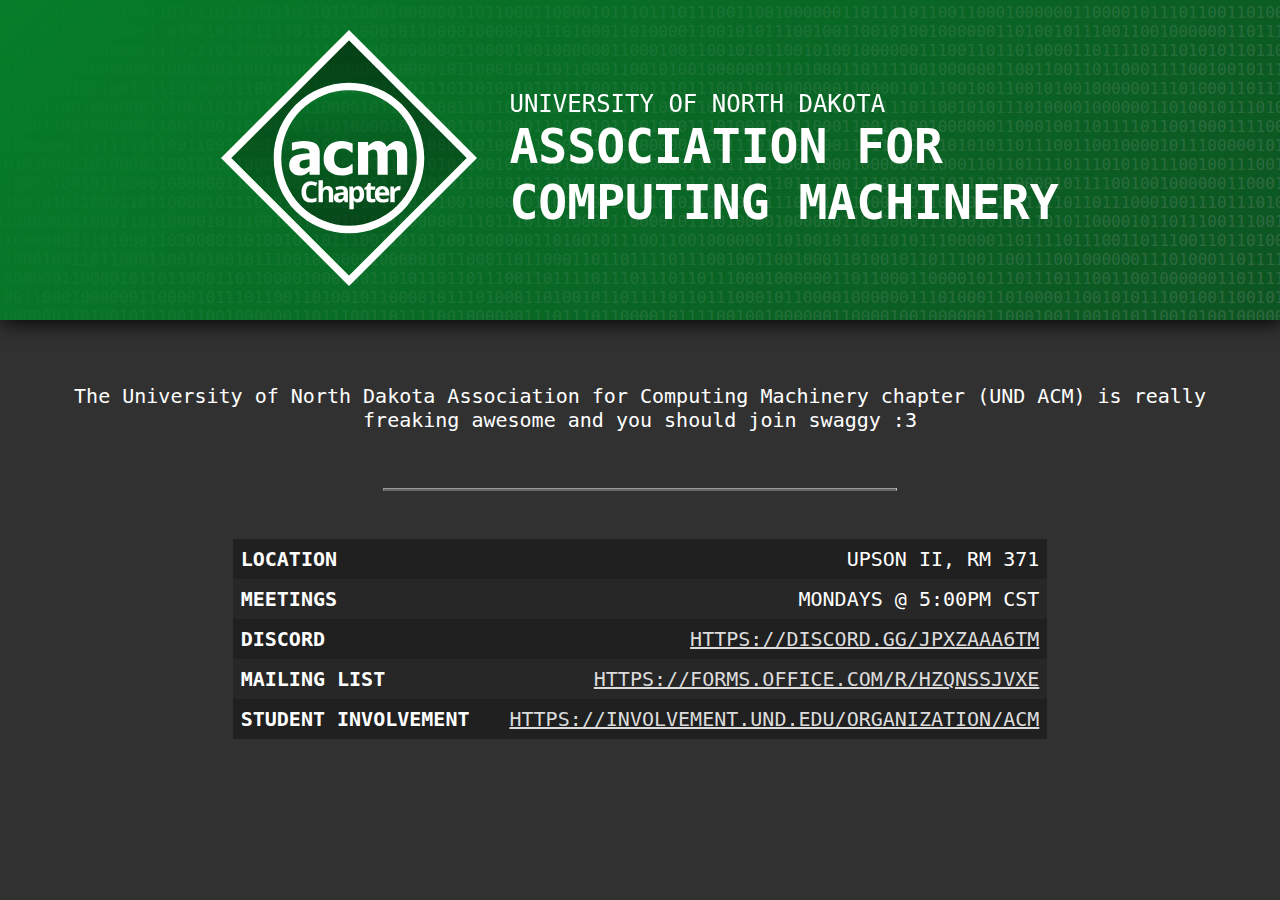
==== index.html @ e080c4de "initial push" ====
<!DOCTYPE html>
<html lang="en">
<head>
    <meta charset="UTF-8">
    <title>Title</title>
    <link rel="stylesheet" href="/style.css"/>
</head>
<body>
    <!-- Made with <3 and copious amounts of caffeine by Joseph Melancon, 2025 -->
    <div id='backdrop' role="presentation">
        <div></div>
        <div>
            <!-- The following binary is gibberish. It is not any form of encoded text. -->
            <span>
                [base64]
            </span>
        </div>
    </div>
    <header id="header">
        <div>
            <div>
                <svg
                        width="100mm"
                        height="99.999458mm"
                        viewBox="0 0 100 99.999458"
                        version="1.1"
                        id="svg535"
                        xmlns:xlink="http://www.w3.org/1999/xlink"
                        xmlns="http://www.w3.org/2000/svg"
                        xmlns:svg="http://www.w3.org/2000/svg">
                    <defs
                            id="defs532">
                        <linearGradient
                                xlink:href="#linearGradient2173"
                                id="linearGradient2175"
                                x1="120.00053"
                                y1="209.00696"
                                x2="120.00053"
                                y2="30.993078"
                                gradientUnits="userSpaceOnUse" />
                        <linearGradient
                                id="linearGradient2173">
                            <stop
                                    style="stop-color:#000000;stop-opacity:0;"
                                    offset="0"
                                    id="stop2169" />
                            <stop
                                    style="stop-color:#000000;stop-opacity:0.47222221;"
                                    offset="1"
                                    id="stop2171" />
                        </linearGradient>
                        <linearGradient
                                xlink:href="#linearGradient2108"
                                id="linearGradient2219"
                                gradientUnits="userSpaceOnUse"
                                x1="120"
                                y1="70.882812"
                                x2="120"
                                y2="169.11133"
                                gradientTransform="matrix(4.0446067,0,0,4.0446067,-125.35489,-845.3548)" />
                        <linearGradient
                                id="linearGradient2108">
                            <stop
                                    style="stop-color:#000000;stop-opacity:0;"
                                    offset="0"
                                    id="stop2104" />
                            <stop
                                    style="stop-color:#000000;stop-opacity:0.36944443;"
                                    offset="1"
                                    id="stop2106" />
                        </linearGradient>
                    </defs>
                    <g
                            id="layer1"
                            transform="matrix(2.0368518,0,0,2.0368518,-36.911086,-61.069208)">
                        <g
                                id="g922"
                                transform="matrix(0.06541633,0,0,-0.06541633,19.119442,78.079716)">
                            <path
                                    id="path2166"
                                    style="opacity:0.993521;fill:url(#linearGradient2175);fill-opacity:1;stroke-width:1.056;stroke-dasharray:none;paint-order:stroke fill markers"
                                    d="M 120,30.992188 30.992188,120 120,209.00781 209.00781,120 Z m 0,39.890625 A 49.115238,49.114262 0 0 1 169.11523,119.99805 49.115238,49.114262 0 0 1 120,169.11133 49.115238,49.114262 0 0 1 70.884765,119.99805 49.115238,49.114262 0 0 1 120,70.882813 Z"
                                    transform="matrix(4.0446067,0,0,-4.0446067,-125.3549,845.35479)" />
                            <path
                                    style="display:inline;fill:none;fill-opacity:1;stroke:#ffffff;stroke-width:21.5712;stroke-dasharray:none;stroke-opacity:1;paint-order:stroke fill markers"
                                    d="M 360.00002,0.0038577 720.00003,360.00049 360.00002,719.99998 8.466724e-6,360.00049 Z"
                                    id="path3179" />
                            <ellipse
                                    style="opacity:0.993521;fill:url(#linearGradient2219);fill-opacity:1;stroke-width:4.2711;stroke-dasharray:none;paint-order:stroke fill markers"
                                    id="path2101-7"
                                    cx="359.99789"
                                    cy="-360.01382"
                                    rx="198.65182"
                                    ry="198.64787"
                                    transform="scale(1,-1)" />
                            <path
                                    id="path1448"
                                    style="fill:#ffffff;fill-opacity:1;fill-rule:nonzero;stroke:none"
                                    d="m 359.9979,580.72534 c -121.89488,0 -220.72335,-98.81748 -220.72335,-220.72335 0,-121.91788 98.82847,-220.72335 220.72335,-220.72335 121.91388,0 220.72335,98.80547 220.72335,220.72335 0,121.90587 -98.80947,220.72335 -220.72335,220.72335 z m 0,-22.06365 A 198.65247,198.64575 0 0 0 558.64971,360.00989 198.65247,198.64575 0 0 0 359.9979,161.36598 198.65247,198.64575 0 0 0 161.3461,360.00989 198.65247,198.64575 0 0 0 359.9979,558.66169 Z" />
                            <g
                                    id="layer3"
                                    transform="matrix(4.0446067,0,0,-4.0446067,-125.3549,845.35479)">
                                <g
                                        aria-label="Chapter"
                                        transform="matrix(2.4724283,0,0,2.4724283,84.367635,152.05997)"
                                        id="text1964"
                                        style="font-weight:bold;font-size:8.5px;font-family:MyriadPro;-inkscape-font-specification:MyriadPro-Bold;fill:#ffffff">
                                    <path
                                            d="m 3.3405,-5.083 q -0.7395,0 -1.1305,0.5525 -0.391,0.5525 -0.391,1.513 0,0.969 0.357,1.5045 0.3655,0.527 1.1645,0.527 0.374,0 0.7395,-0.085 0.374,-0.085 0.8075,-0.238 v 1.0795 Q 4.488,-0.068 4.097,0.0085 3.706,0.085 3.2215,0.085 2.2865,0.085 1.6745,-0.2975 1.071,-0.6885 0.782,-1.3855 0.493,-2.091 0.493,-3.026 q 0,-0.918 0.3315,-1.6235 0.3315,-0.7055 0.9605,-1.105 0.6375,-0.3995 1.5555,-0.3995 0.4505,0 0.901,0.119 0.459,0.1105 0.8755,0.306 L 4.7005,-4.6835 Q 4.3605,-4.845 4.012,-4.964 3.672,-5.083 3.3405,-5.083 Z"
                                            id="path3891" />
                                    <path
                                            d="m 6.7493195,-5.1425 q 0,0.34 -0.0255,0.6545 -0.017,0.3145 -0.034,0.442 h 0.068 q 0.221,-0.357 0.5695,-0.5185 0.3485,-0.1615 0.7735,-0.1615 0.7565,0 1.207,0.408 0.459,0.3995 0.459,1.292 V 0 h -1.2665 v -2.7115 q 0,-1.003 -0.748,-1.003 -0.5695,0 -0.7905,0.3995 -0.2125,0.391 -0.2125,1.1305 V 0 h -1.2665 v -6.46 h 1.2665 z"
                                            id="path3893" />
                                    <path
                                            d="m 12.155368,-4.7345 q 0.935,0 1.428,0.408 0.5015,0.3995 0.5015,1.2325 V 0 h -0.884 l -0.2465,-0.629 h -0.034 q -0.2975,0.374 -0.629,0.544 -0.3315,0.17 -0.9095,0.17 -0.6205,0 -1.0285,-0.357 -0.4079996,-0.3655 -0.4079996,-1.1135 0,-0.7395 0.5184996,-1.088 0.5185,-0.357 1.5555,-0.391 l 0.8075,-0.0255 v -0.204 q 0,-0.3655 -0.1955,-0.5355 -0.187,-0.17 -0.527,-0.17 -0.34,0 -0.663,0.102 -0.323,0.0935 -0.646,0.238 l -0.4165,-0.8585 q 0.374,-0.1955 0.8245,-0.306 0.459,-0.1105 0.952,-0.1105 z m 0.1785,2.601 q -0.612,0.017 -0.85,0.221 -0.238,0.204 -0.238,0.5355 0,0.289 0.17,0.4165 0.17,0.119 0.442,0.119 0.408,0 0.6885,-0.238 0.2805,-0.2465 0.2805,-0.6885 v -0.3825 z"
                                            id="path3895" />
                                    <path
                                            d="m 17.110267,-4.726 q 0.782,0 1.2665,0.612 0.4845,0.6035 0.4845,1.785 0,1.1815 -0.5015,1.802 -0.5015,0.612 -1.2835,0.612 -0.5015,0 -0.799,-0.1785 -0.2975,-0.187 -0.4845,-0.4165 h -0.068 q 0.068,0.357 0.068,0.68 v 1.87 h -1.2665 v -6.681 h 1.0285 l 0.1785,0.6035 h 0.0595 q 0.187,-0.2805 0.5015,-0.4845 0.3145,-0.204 0.816,-0.204 z m -0.408,1.0115 q -0.493,0 -0.697,0.306 -0.1955,0.306 -0.2125,0.935 v 0.136 q 0,0.6715 0.1955,1.037 0.204,0.357 0.731,0.357 0.4335,0 0.6375,-0.357 0.2125,-0.3655 0.2125,-1.0455 0,-1.3685 -0.867,-1.3685 z"
                                            id="path3897" />
                                    <path
                                            d="m 21.351881,-0.9265 q 0.2125,0 0.408,-0.0425 0.1955,-0.0425 0.391,-0.102 v 0.9435 q -0.204,0.085 -0.51,0.1445 -0.2975,0.068 -0.6545,0.068 -0.4165,0 -0.748,-0.136 -0.323,-0.136 -0.5185,-0.4675 -0.187,-0.34 -0.187,-0.935 V -3.689 h -0.6035 v -0.5355 l 0.697,-0.425 0.3655,-0.9775 h 0.8075 v 0.986 h 1.3005 v 0.952 h -1.3005 v 2.2355 q 0,0.2635 0.153,0.3995 0.153,0.1275 0.3995,0.1275 z"
                                            id="path3899" />
                                    <path
                                            d="m 24.174129,-4.726 q 0.9605,0 1.5215,0.5525 0.561,0.544 0.561,1.5555 v 0.612 h -2.992 q 0.017,0.5355 0.3145,0.8415 0.306,0.306 0.8415,0.306 0.4505,0 0.816,-0.085 0.3655,-0.0935 0.7565,-0.2805 v 0.9775 q -0.34,0.17 -0.7225,0.2465 -0.374,0.085 -0.9095,0.085 -0.697,0 -1.2325,-0.255 -0.5355,-0.2635 -0.8415,-0.7905 -0.306,-0.527 -0.306,-1.326 0,-0.816 0.272,-1.3515 0.2805,-0.544 0.7735,-0.816 0.493,-0.272 1.1475,-0.272 z m 0.0085,0.901 q -0.3655,0 -0.612,0.238 -0.238,0.238 -0.2805,0.7395 h 1.7765 q -0.0085,-0.425 -0.221,-0.697 -0.2125,-0.2805 -0.663,-0.2805 z"
                                            id="path3901" />
                                    <path
                                            d="m 29.12952,-4.726 q 0.0935,0 0.221,0.0085 0.1275,0.0085 0.204,0.0255 l -0.0935,1.19 q -0.0595,-0.017 -0.1785,-0.0255 -0.1105,-0.017 -0.1955,-0.017 -0.323,0 -0.6205,0.119 -0.2975,0.1105 -0.4845,0.3655 -0.1785,0.255 -0.1785,0.697 V 0 h -1.2665 v -4.641 h 0.9605 l 0.187,0.782 h 0.0595 q 0.204,-0.357 0.561,-0.612 0.357,-0.255 0.8245,-0.255 z"
                                            id="path3903" />
                                </g>
                                <path
                                        d="m 500.762,311.191 v 47.836 c 0,4.707 -0.098,8.692 -0.254,11.934 -0.176,3.223 -0.684,5.879 -1.543,7.93 -0.86,2.031 -2.188,3.535 -3.985,4.464 -1.796,0.946 -4.316,1.415 -7.578,1.415 -2.265,0 -4.531,-0.508 -6.738,-1.473 -2.226,-1.016 -4.668,-2.434 -7.285,-4.25 v -67.856 h -29.844 v 47.836 c 0,4.649 -0.097,8.614 -0.293,11.895 -0.215,3.262 -0.722,5.918 -1.582,7.969 -0.859,2.031 -2.187,3.535 -3.984,4.464 -1.797,0.946 -4.297,1.415 -7.481,1.415 -2.441,0 -4.843,-0.567 -7.187,-1.7 -2.344,-1.152 -4.629,-2.488 -6.836,-4.023 v -67.856 h -29.844 v 95.629 h 29.844 v -10.547 c 4.863,4.161 9.473,7.383 13.789,9.707 4.316,2.344 9.16,3.508 14.551,3.508 5.859,0 10.996,-1.398 15.41,-4.179 4.433,-2.786 7.812,-6.926 10.137,-12.434 5.742,5.332 11.152,9.434 16.23,12.305 5.078,2.871 10.234,4.308 15.449,4.308 4.434,0 8.399,-0.722 11.914,-2.14 3.536,-1.426 6.504,-3.543 8.946,-6.387 2.675,-3.066 4.668,-6.707 5.996,-10.945 1.347,-4.231 2.011,-9.758 2.011,-16.555 v -62.27 h -29.843"
                                        style="fill:#ffffff;fill-opacity:1;fill-rule:nonzero;stroke:none"
                                        id="path1958"
                                        transform="matrix(0.24724283,0,0,-0.24724283,30.9931,209.00791)" />
                                <path
                                        d="m 339.668,308.73 c -7.91,0 -15.156,0.997 -21.719,2.989 -6.562,1.953 -12.265,5.039 -17.09,9.199 -4.785,4.121 -8.515,9.316 -11.191,15.586 -2.676,6.269 -4.004,13.652 -4.004,22.172 0,9.14 1.445,16.914 4.356,23.332 2.89,6.394 6.816,11.668 11.777,15.82 4.766,3.965 10.371,6.914 16.836,8.797 6.465,1.895 13.183,2.863 20.176,2.863 5.293,0 10.586,-0.617 15.879,-1.847 5.292,-1.2 10.605,-3.164 15.957,-5.828 v -25.598 h -3.848 c -1.192,1.133 -2.656,2.383 -4.395,3.75 -1.738,1.367 -3.632,2.637 -5.683,3.769 -2.149,1.204 -4.61,2.2 -7.324,3.028 -2.735,0.82 -5.782,1.23 -9.141,1.23 -7.637,0 -13.535,-2.637 -17.715,-7.949 -4.18,-5.293 -6.269,-12.402 -6.269,-21.367 0,-9.574 2.226,-16.723 6.699,-21.41 4.472,-4.688 10.39,-7.071 17.793,-7.071 3.75,0 7.051,0.45 9.902,1.289 2.852,0.821 5.293,1.856 7.344,3.028 1.992,1.191 3.691,2.402 5.117,3.691 1.426,1.25 2.656,2.402 3.672,3.399 h 3.848 v -25.489 c -1.719,-0.742 -3.692,-1.582 -5.938,-2.558 -2.246,-0.938 -4.531,-1.719 -6.855,-2.364 -2.911,-0.8 -5.625,-1.406 -8.164,-1.816 -2.52,-0.41 -5.879,-0.645 -10.02,-0.645"
                                        style="fill:#ffffff;fill-opacity:1;fill-rule:nonzero;stroke:none"
                                        id="path1956"
                                        transform="matrix(0.24724283,0,0,-0.24724283,30.9931,209.00791)" />
                                <path
                                        d="m 244.336,336.23 v 19.829 c -5.02,-0.508 -9.063,-0.957 -12.148,-1.309 -3.106,-0.371 -6.153,-1.094 -9.122,-2.168 -2.597,-0.902 -4.609,-2.269 -6.054,-4.125 -1.426,-1.816 -2.149,-4.277 -2.149,-7.305 0,-4.472 1.211,-7.519 3.594,-9.199 2.383,-1.66 5.918,-2.48 10.606,-2.48 2.578,0 5.214,0.586 7.929,1.757 2.696,1.172 5.137,2.872 7.344,5 z m 0,-14.902 c -2.031,-1.699 -3.867,-3.223 -5.469,-4.57 -1.621,-1.387 -3.789,-2.754 -6.504,-4.102 -2.656,-1.289 -5.254,-2.285 -7.773,-2.929 -2.52,-0.645 -6.035,-0.997 -10.567,-0.997 -8.437,0 -15.449,2.833 -21.015,8.516 -5.586,5.664 -8.36,12.813 -8.36,21.445 0,7.129 1.407,12.832 4.239,17.211 2.832,4.375 6.914,7.832 12.226,10.391 5.391,2.598 11.797,4.414 19.278,5.449 7.48,1.016 15.507,1.817 24.121,2.383 v 0.508 c 0,5.273 -1.953,8.906 -5.821,10.918 -3.886,2.023 -9.687,3.027 -17.461,3.027 -3.496,0 -7.597,-0.644 -12.304,-1.933 -4.688,-1.29 -9.278,-2.93 -13.75,-4.922 h -2.539 v 23.164 c 2.949,0.859 7.715,1.855 14.316,3.027 6.582,1.172 13.223,1.758 19.922,1.758 16.484,0 28.496,-2.754 36.016,-8.242 7.519,-5.469 11.289,-13.848 11.289,-25.098 v -65.141 h -29.844 v 10.137"
                                        style="fill:#ffffff;fill-opacity:1;fill-rule:nonzero;stroke:none"
                                        id="path1954"
                                        transform="matrix(0.24724283,0,0,-0.24724283,30.9931,209.00791)" />
                            </g>
                        </g>
                    </g>
                </svg>
            </div>
            <div>
                <span>University of North Dakota</span>
                <h1>Association for<br/>Computing Machinery</h1>
            </div>
        </div>
    </header>
    <main id="content">
        <div>
            <div id="description">
                <span>
                    The University of North Dakota Association for Computing Machinery chapter (UND ACM) is really
                    freaking awesome and you should join swaggy :3
                </span>
            </div>
            <hr/>
            <table>
                <tr>
                    <td>Location</td>
                    <td>Upson II, Rm 371</td>
                </tr>
                <tr>
                    <td>Meetings</td>
                    <td>Mondays @ 5:00PM CST</td>
                </tr>
                <tr>
                    <td>Discord</td>
                    <td><a href="https://discord.gg/jpxZaaA6tm">https://discord.gg/jpxZaaA6tm</a></td>
                </tr>
                <tr>
                    <td>Mailing List</td>
                    <td><a href="https://forms.office.com/r/HZqnSSjvXE">https://forms.office.com/r/HZqnSSjvXE</a></td>
                </tr>
                <tr>
                    <td>Student Involvement</td>
                    <td><a href="https://involvement.und.edu/organization/acm">https://involvement.und.edu/organization/acm</a></td>
                </tr>
            </table>
        </div>
    </main>
</body>
</html>
---- style.css ----
body {
    margin: 0;
    background-color: #313131;
}

#header, #backdrop, #content {
    width: 100vw;
    height: 100vh;
}

#content{
    height: calc(100vh - 24rem);
}

#backdrop{
    overflow: hidden;
    height: 20rem;
    position: absolute;
    top: 0;
    left: 0;
}

#backdrop > div:first-child{
    position: sticky;
    top: 0;
    left: 0;
    z-index: 3;
    height: 20rem;
    background: linear-gradient(-45deg, #0f4d21db, #057d29);
}

#backdrop > div:last-child{
    z-index: 2;
    position: absolute;
    height: calc(20rem + 32px);
    width: calc(100vw + 32px);
    top: -16px;
    left: -16px;
    background-color: #008026;
}

#backdrop > div:last-child > span{
    overflow-wrap: break-word;
    color: white;
    font-family: "IBM Plex Mono", monospace;
}

#header{
    display: flex;
    height: 20rem;
    box-shadow: 2px 2px 20px black;
}

#header svg{
    width: 16rem;
    height: 16rem;
}

#header > div{
    display: flex;
    font-family: "IBM Plex Mono", monospace;
    color: white;
    text-transform: uppercase;
    margin: auto auto;
    z-index: 4;
}

#header > div > div:last-child{
    margin-left: 2rem;
    margin-top: auto;
    margin-bottom: auto;
}

#header > div > div:last-child > h1{
    font-size: 48px;
    margin: 0;
}

#header > div > div:last-child > span{
    font-size: 24px;
    margin: 0;
}

#content > div{
    margin: 4rem 2rem;
    color: white;
    font-family: "IBM Plex Mono", monospace;
}

#content #description{
    font-size: 20px;
    text-align: center;
    padding-bottom: 3rem;
}

#content hr{
    margin-bottom: 3rem;
    width: 32rem;
    color: #0000;
    border-bottom: 2px solid #fff4;
}

#content table {
    font-size: 20px;
    margin: 0 auto;
    border-collapse: collapse;
}

#content table td{
    padding: 0.5rem;
}

#content table tr{
    background-color: #0003;
}

#content table tr:nth-child(odd){
    background-color: #0005;
}

#content table tr td:first-child{
    font-weight: 700;
    text-transform: uppercase;
}

#content table tr td:last-child{
    padding-left: 2rem;
    text-align: right;
    text-transform: uppercase;
}

#content a{
    color: gainsboro;
}
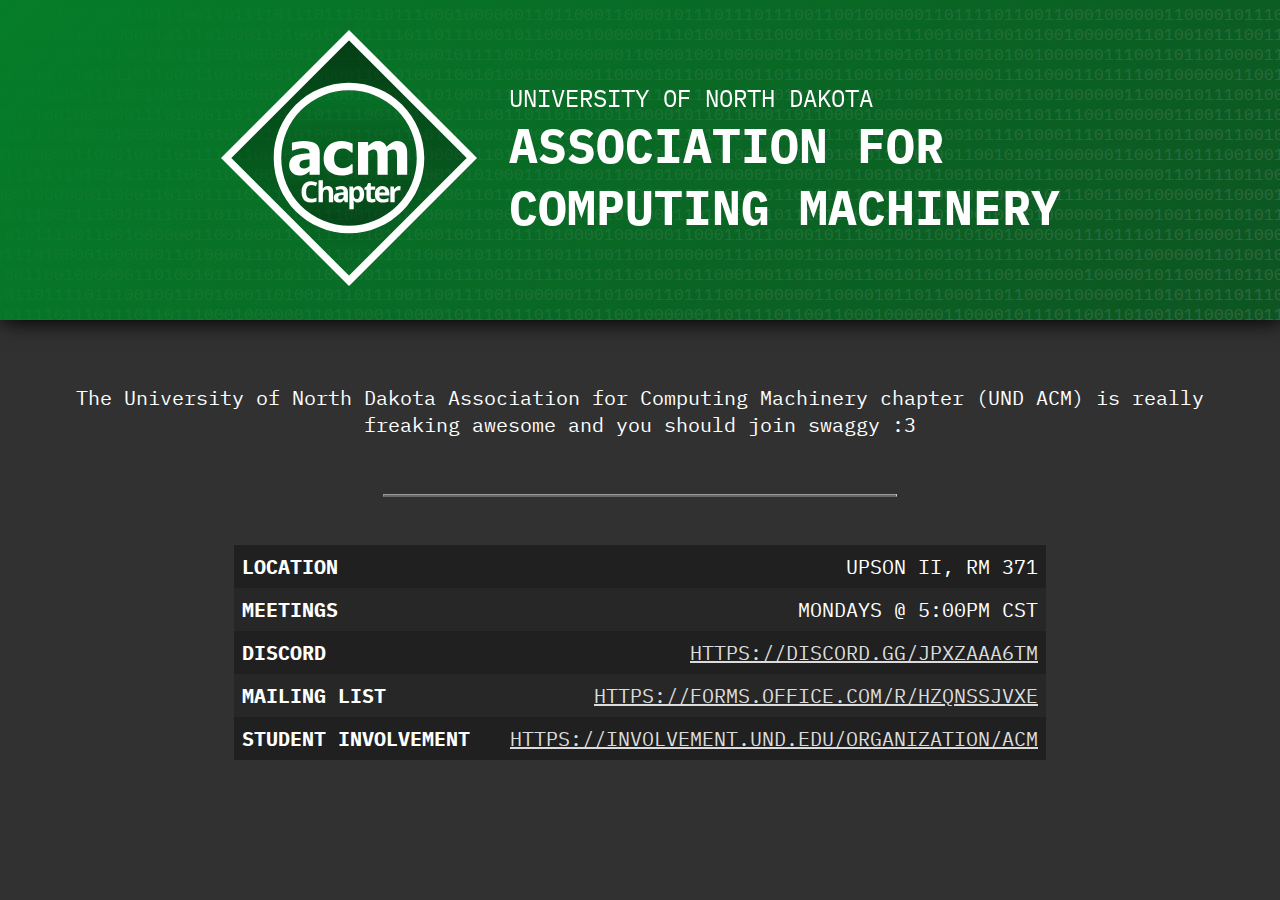
==== commit 27afbe1e: "fonts, favicon, and title" ====
--- a/index.html
+++ b/index.html
@@ -2,8 +2,13 @@
 <html lang="en">
 <head>
     <meta charset="UTF-8">
-    <title>Title</title>
+    <title>Landing | UND ACM</title>
+    <link rel="preload" href="/style.css" as="style">
     <link rel="stylesheet" href="/style.css"/>
+    <link rel="preconnect" href="https://fonts.googleapis.com">
+    <link rel="preconnect" href="https://fonts.gstatic.com" crossorigin>
+    <link href="https://fonts.googleapis.com/css2?family=IBM+Plex+Mono:wght@400;700&display=swap" rel="stylesheet">
+    <link rel="icon" href="/favicon.svg" type="image/svg+xml"/>
 </head>
 <body>
     <!-- Made with <3 and copious amounts of caffeine by Joseph Melancon, 2025 -->
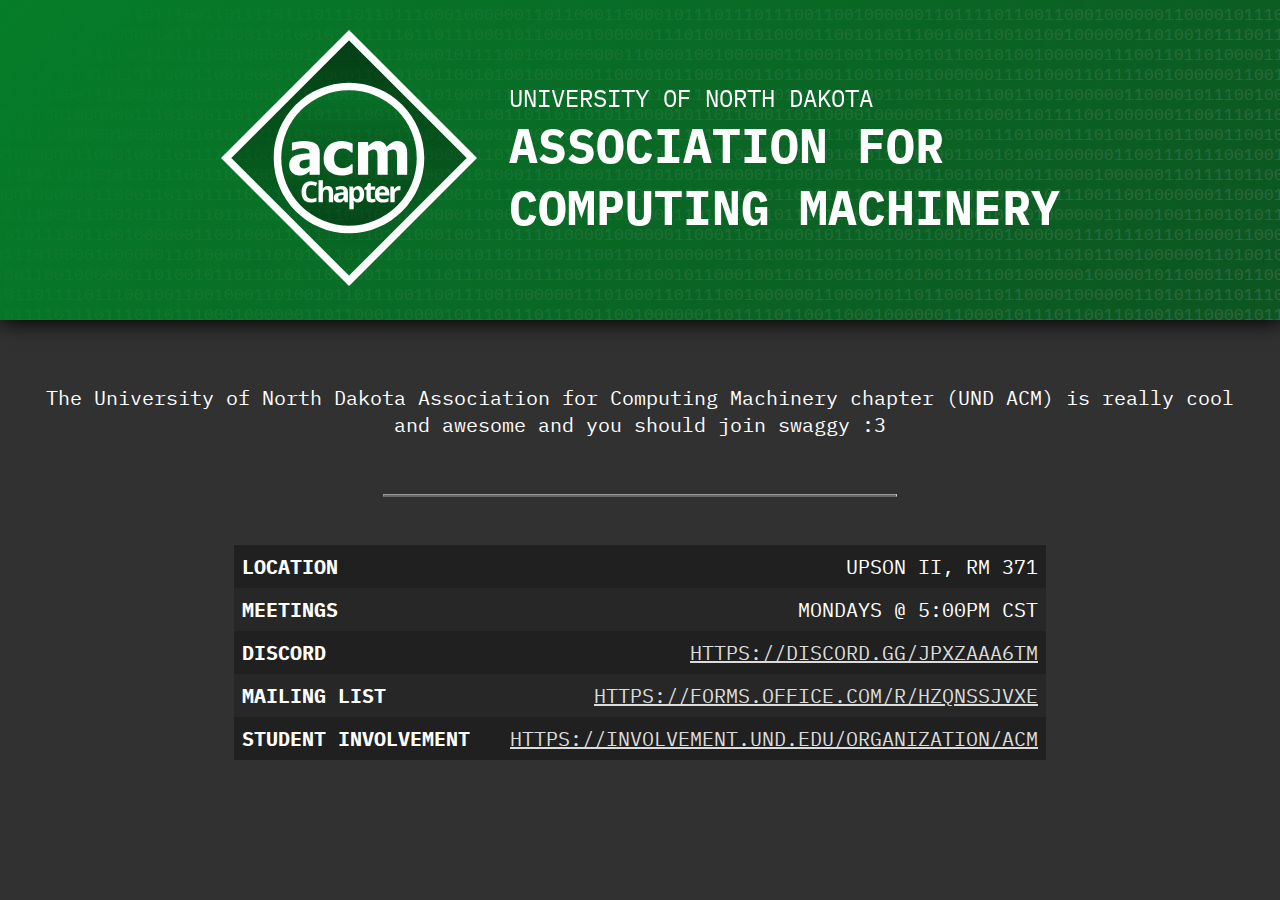
==== commit 329f71bd: "professionalism" ====
--- a/index.html
+++ b/index.html
@@ -3,12 +3,12 @@
 <head>
     <meta charset="UTF-8">
     <title>Landing | UND ACM</title>
-    <link rel="preload" href="/style.css" as="style">
-    <link rel="stylesheet" href="/style.css"/>
+    <link rel="preload" href="style.css" as="style">
+    <link rel="stylesheet" href="style.css"/>
     <link rel="preconnect" href="https://fonts.googleapis.com">
     <link rel="preconnect" href="https://fonts.gstatic.com" crossorigin>
     <link href="https://fonts.googleapis.com/css2?family=IBM+Plex+Mono:wght@400;700&display=swap" rel="stylesheet">
-    <link rel="icon" href="/favicon.svg" type="image/svg+xml"/>
+    <link rel="icon" href="favicon.svg" type="image/svg+xml"/>
 </head>
 <body>
     <!-- Made with <3 and copious amounts of caffeine by Joseph Melancon, 2025 -->
@@ -163,7 +163,7 @@
             <div id="description">
                 <span>
                     The University of North Dakota Association for Computing Machinery chapter (UND ACM) is really
-                    freaking awesome and you should join swaggy :3
+                    cool and awesome and you should join swaggy :3
                 </span>
             </div>
             <hr/>
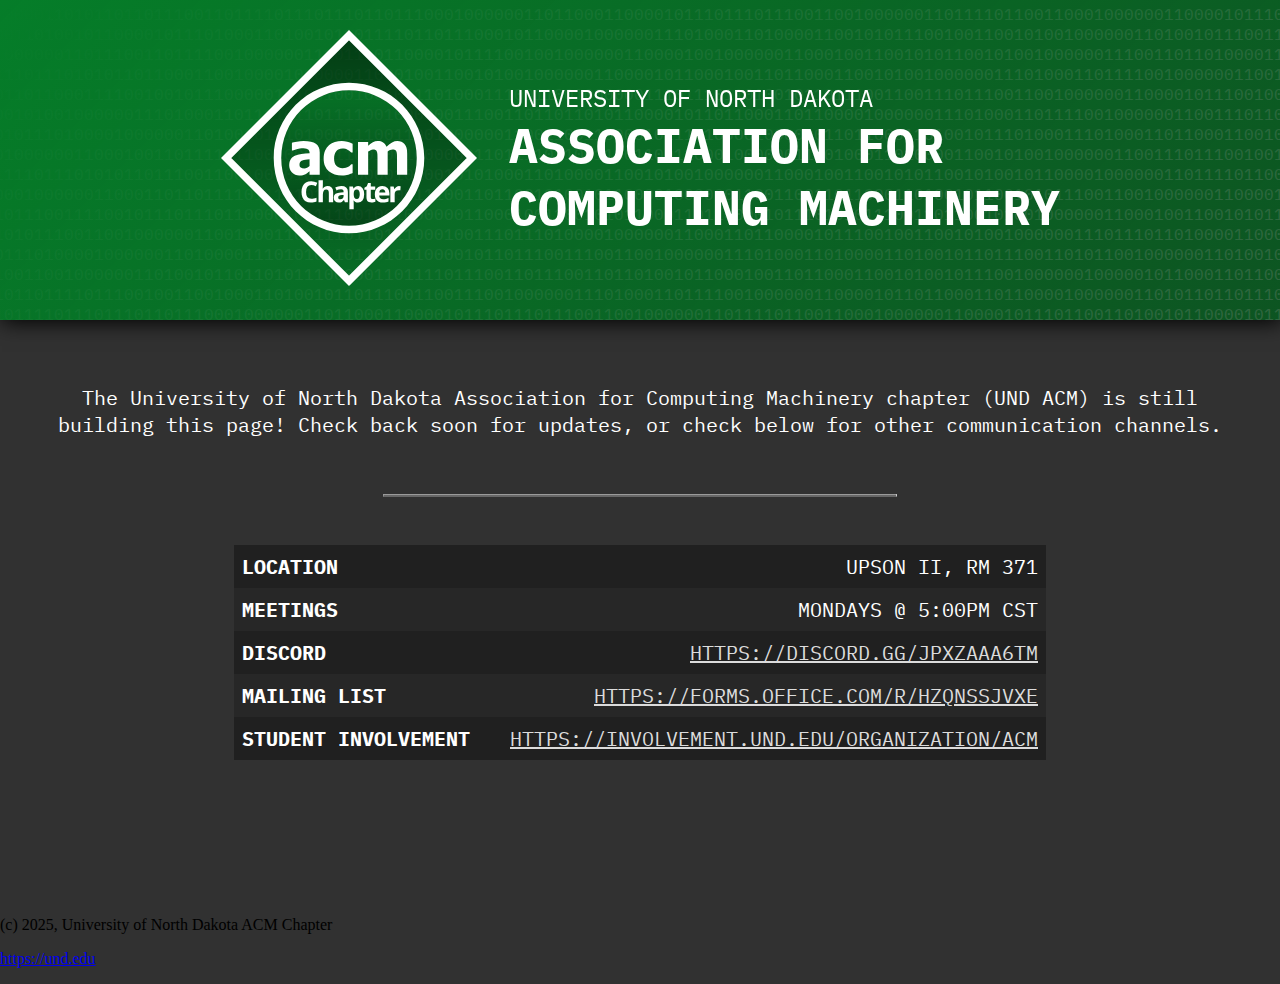
==== commit 28e840e8: "professionalism" ====
--- a/index.html
+++ b/index.html
@@ -162,8 +162,8 @@
         <div>
             <div id="description">
                 <span>
-                    The University of North Dakota Association for Computing Machinery chapter (UND ACM) is really
-                    cool and awesome and you should join swaggy :3
+                    The University of North Dakota Association for Computing Machinery chapter (UND ACM) is still building
+                    this page! Check back soon for updates, or check below for other communication channels.
                 </span>
             </div>
             <hr/>
@@ -191,5 +191,9 @@
             </table>
         </div>
     </main>
+    <footer id="footer">
+        <p>(c) 2025, University of North Dakota ACM Chapter</p>
+        <p><a href="https://und.edu">https://und.edu</a></p>
+    </footer>
 </body>
 </html>